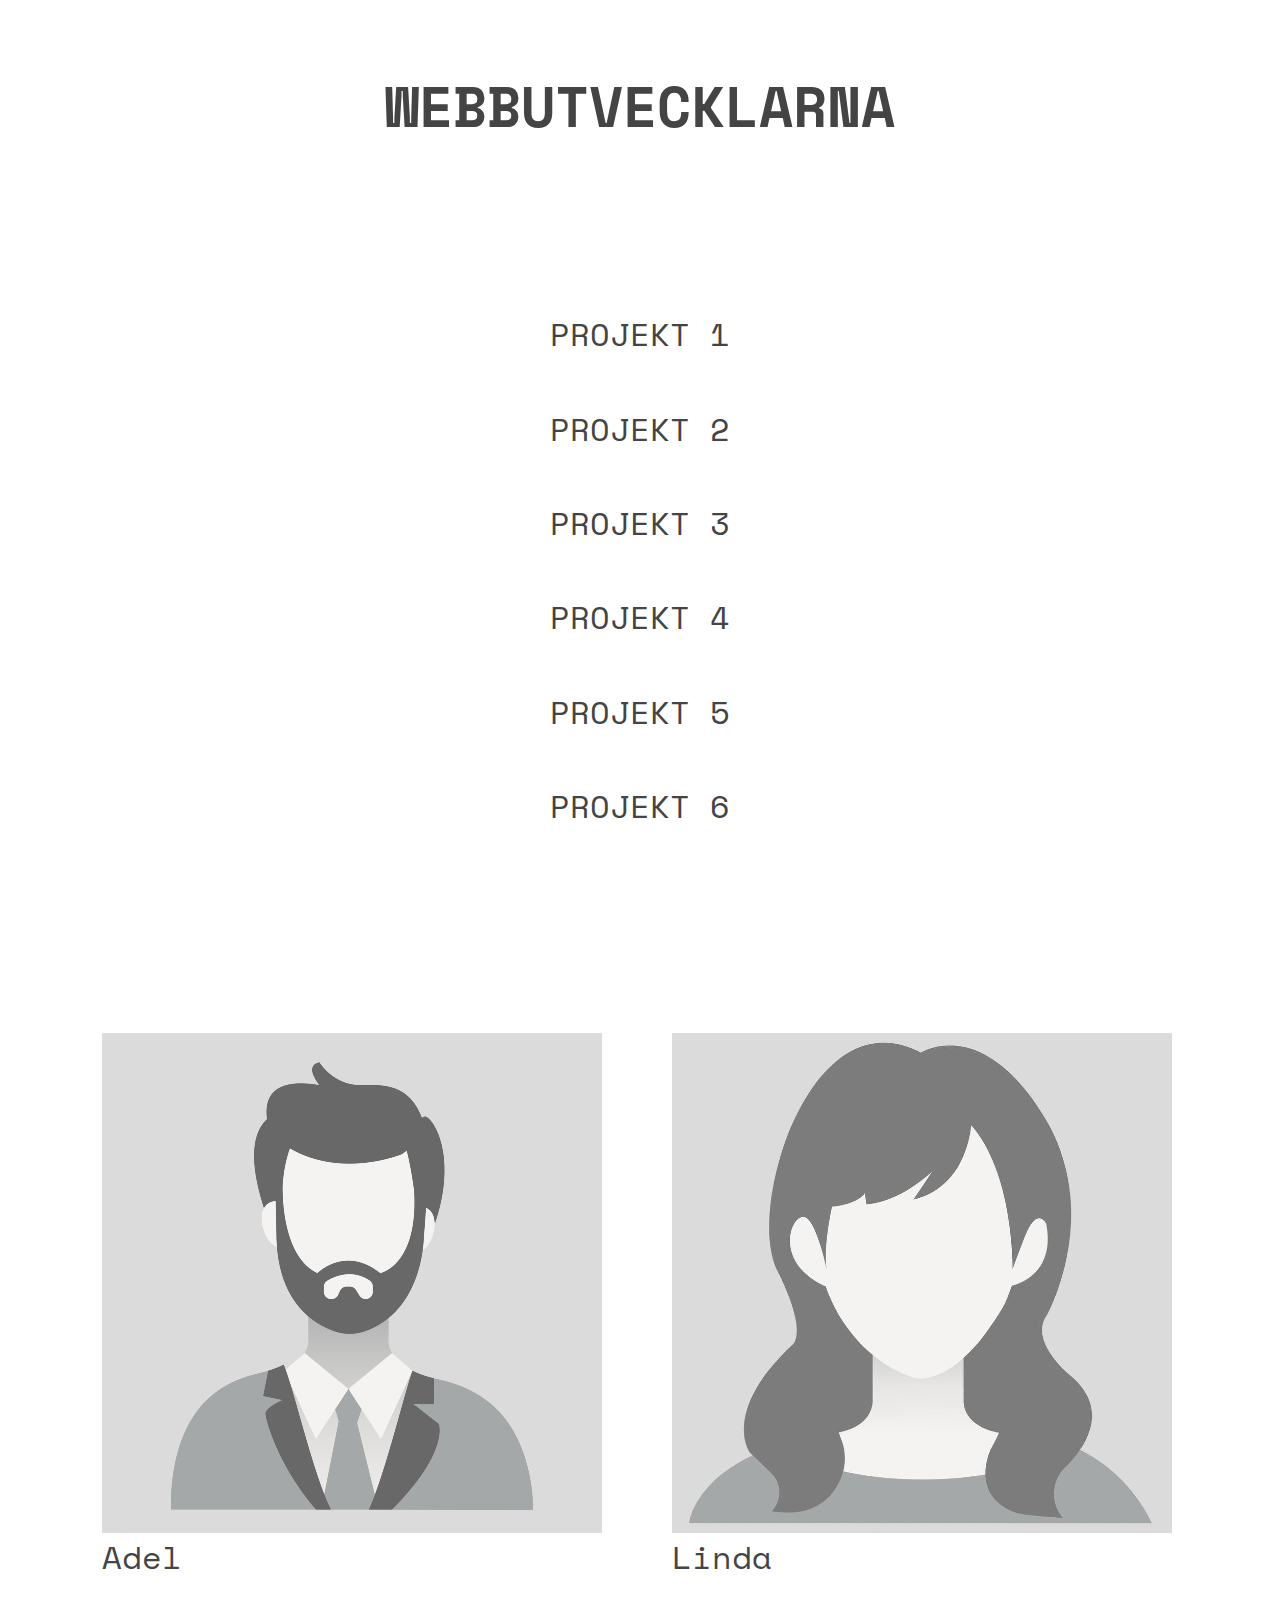
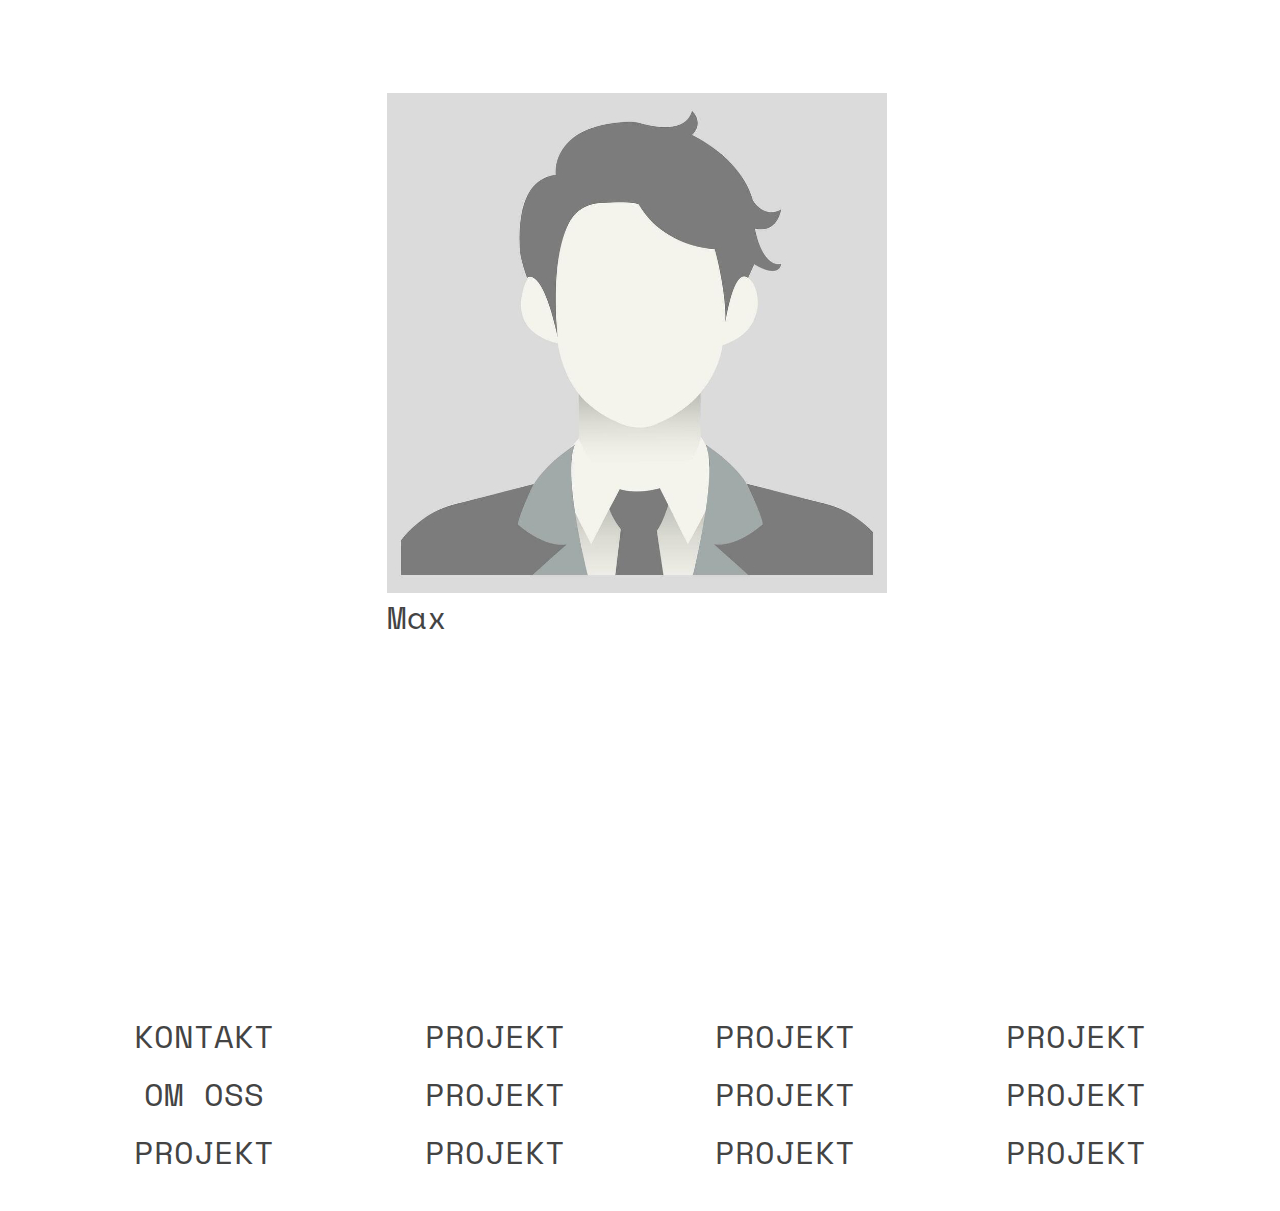
==== Min-egna/index.html @ 79888245 "Add files via upload" ====
<!DOCTYPE html>
<html lang="en">
<head>
    <meta charset="UTF-8">
    <meta http-equiv="X-UA-Compatible" content="IE=edge">
    <meta name="viewport" content="width=device-width, initial-scale=1.0">
    <title>Webbutvecklarna</title>
    <link href="https://fonts.googleapis.com/css2?family=Krona+One&display=swap" rel="stylesheet">
    <link href='https://fonts.googleapis.com/css?family=Space Mono' rel='stylesheet'>
    <link rel="stylesheet" href="style.css">
    <link rel="stylesheet" href="webbutvecklarna.css">
    <script src="./webbutvecklarna.js" defer></script>
    
    
    
</head>

<body>
    
    <header>
        
        <li><a href="index.html" ><h1 data-value="WEBBUTVECKLARNA">WEBBUTVECKLARNA</h1></a></li>
        
    </header>


    
    <main>

        <div class="main-container">

            <div class="sidebar">
                <ul>
                    <li><a href="" class="underline">PROJEKT 1</a></li>
                    <li><a href="" class="underline">PROJEKT 2</a></li>
                    <li><a href="" class="underline">PROJEKT 3</a></li>
                    <li><a href="" class="underline">PROJEKT 4</a></li>
                    <li><a href="" class="underline">PROJEKT 5</a></li>
                    <li><a href="" class="underline">PROJEKT 6</a></li>
                </ul>
            </div>
            
            <div class="flex">

                <div class="image-container">
                    <img src="./avatar3.jpg" id="bild1"">
                    <a href="./adel.html" target="_blank"><div class="overlay-text">Adel</div></a>
                </div>
            
                <div class="image-container">
                    <img src="./avatar2.jpg" class="bild1">
                    <a href="./lindassida.html" target="_blank"><div class="overlay-text">Linda</div></a>
                </div>
            
                <div class="image-container">
                    <img src="./avatar1.jpg" class="bild1">
                    <a href="" ><div class="overlay-text">Max</div></a>
                </div>
            
            </div>
        </div>
    </main>

    <footer>
        <div class="rad1">
            <ul>
                <li><a href="kontakt.html" target="_blank" class="underline">KONTAKT</a></li>
                <li><a href="" class="underline">OM OSS</a></li>
                <li><a href="" class="underline">PROJEKT</a></li>
            </ul>
        </div>

        <div class="rad2">
            <ul>
                <li><a href="" class="underline">PROJEKT</a></li>
                <li><a href="" class="underline">PROJEKT</a></li>
                <li><a href="" class="underline">PROJEKT</a></li>
            </ul>
        </div>

        <div class="rad3">
            <ul>
                <li><a href="" class="underline">PROJEKT</a></li>
                <li><a href="" class="underline">PROJEKT</a></li>
                <li><a href="" class="underline">PROJEKT</a></li>
            </ul>
        </div>

        <div class="rad4">
            <ul>
                <li><a href="" class="underline">PROJEKT</a></li>
                <li><a href="" class="underline">PROJEKT</a></li>
                <li><a href="" class="underline">PROJEKT</a></li>
            </ul>
        </div>
    </footer>
</body>
</html>
---- Min-egna/style.css ----
@import url('https://fonts.cdnfonts.com/css/matrix');

html{
    scroll-behavior: smooth;
    margin: 0;
    padding: 0;
}

body{
    font-family: 'Space Mono';
    background-color: rgb(255, 255, 255);
    margin: 0;
    padding: 0;
}

header{
    margin: 2rem;
    text-align: center;
    border-radius: 15px;
    
}

header h1, header li{
    text-decoration: none;
    font-size: 3.5rem;
    display: inline-block;
    list-style: none;
    margin: 1rem 0 1rem 0;
    color: #444;
}

.underline{
    display: inline-block;
    position: relative;
    
}

.underline::before{
    content: "";
    position: absolute;
    width: 100%;
    top: 0;
    bottom: 0;
    background-image: linear-gradient(90deg, rgb(231, 225, 225), rgb(68, 68, 68));
    background-size: 0 3px;
    background-repeat: no-repeat;
    background-position: left bottom;
    transition: background-size .3s ease-in;
}

.underline:hover::before{
   background-size: 100% 3px;
}
  
h1 {
    text-align: center;
    margin-bottom: 20px;
}

footer{
    margin: 20rem 1rem 1rem 1rem;
    text-align: center;
    border-radius: 15px;
}

footer ul li, a{
    list-style: none;
    text-decoration: none;
    margin: .2rem;
    color: #444;
    font-size: 2rem;
}

.rad1, .rad2, .rad3, .rad4{
    display: inline-block;
    margin: 0rem 4rem 0 4rem;

}



.sidebar{
    margin: 5rem 0 0 5rem;
    max-width: 100%;
    width: 20rem;
}

.sidebar ul{
    padding: 0 2rem 0 2rem;
}


.sidebar ul li{
    list-style: none;
    margin-bottom: 2.5rem;
}

.sidebar ul li a{
    text-decoration: none;
    
}

.section{
    display: flex;
  
}

@media only screen and (max-width: 1500px) {

    .sidebar{
        width: 100%;
        text-align: center;
        margin-left: 0;
        
    }

    .rad1 ul, .rad2 ul, .rad3 ul, .rad4 ul{
        padding: 0;
    }

   
  }
---- Min-egna/webbutvecklarna.css ----
.section1, .section2, .section3{
    margin: 4.5rem 4.5rem 4.5rem 4.5rem;
    transition: transform 0.2s ease-in-out;
    
}

.section1:hover, .section2:hover, .section3:hover{
    transform: scale(1.02) translateY(-1.5rem);
    cursor: pointer;
}


.section3{
    margin-right: 10rem;
}



.section img{
   max-width: 130%;
   border-radius: 15px;
}

.flex{
    display: flex;
    margin-right: 3rem;
    
}

.image-container{
    text-align: center;
    margin: 0 2rem 5rem 2rem;
    position: relative;
    display: flex;
    transition: .5s ease;
}

.overlay-text{
    position: absolute;
    top: 50%; 
    left: 50%; 
    transform: translate(-50%, -50%); 
    font-size: 2rem; 
    margin-top: 3rem;
    text-align: center;
    display: flex;
    align-items: flex-end;
    height: 100%;
    width: 100%;
    transition: all .5s ease;
    opacity: 0;
}

.image-container .overlay-text{
    align-self: flex-end;
}


.image-container img {
    display: block;
    width: 100%;
    height: 100%;
}

.image-container:hover {
    transform: scale(1.1) translateY(-1.5rem);
}


.overlay-text:hover{
    opacity: 1;
}

.main-container{
    display: flex;
    align-items: center;
}



@media only screen and (max-width: 1500px) {
    .main-container{
        flex-wrap: wrap;
    }

    .flex{
        flex-wrap: wrap;
        margin-top: 5rem;
        justify-content: center; 
        margin-right: 0;
       
    }

    .image-container{
        margin-top: 5rem;
    }

   .image-container:hover{
    transform: none;
   }

   .overlay-text{
    opacity: 1;
   }

   
  }
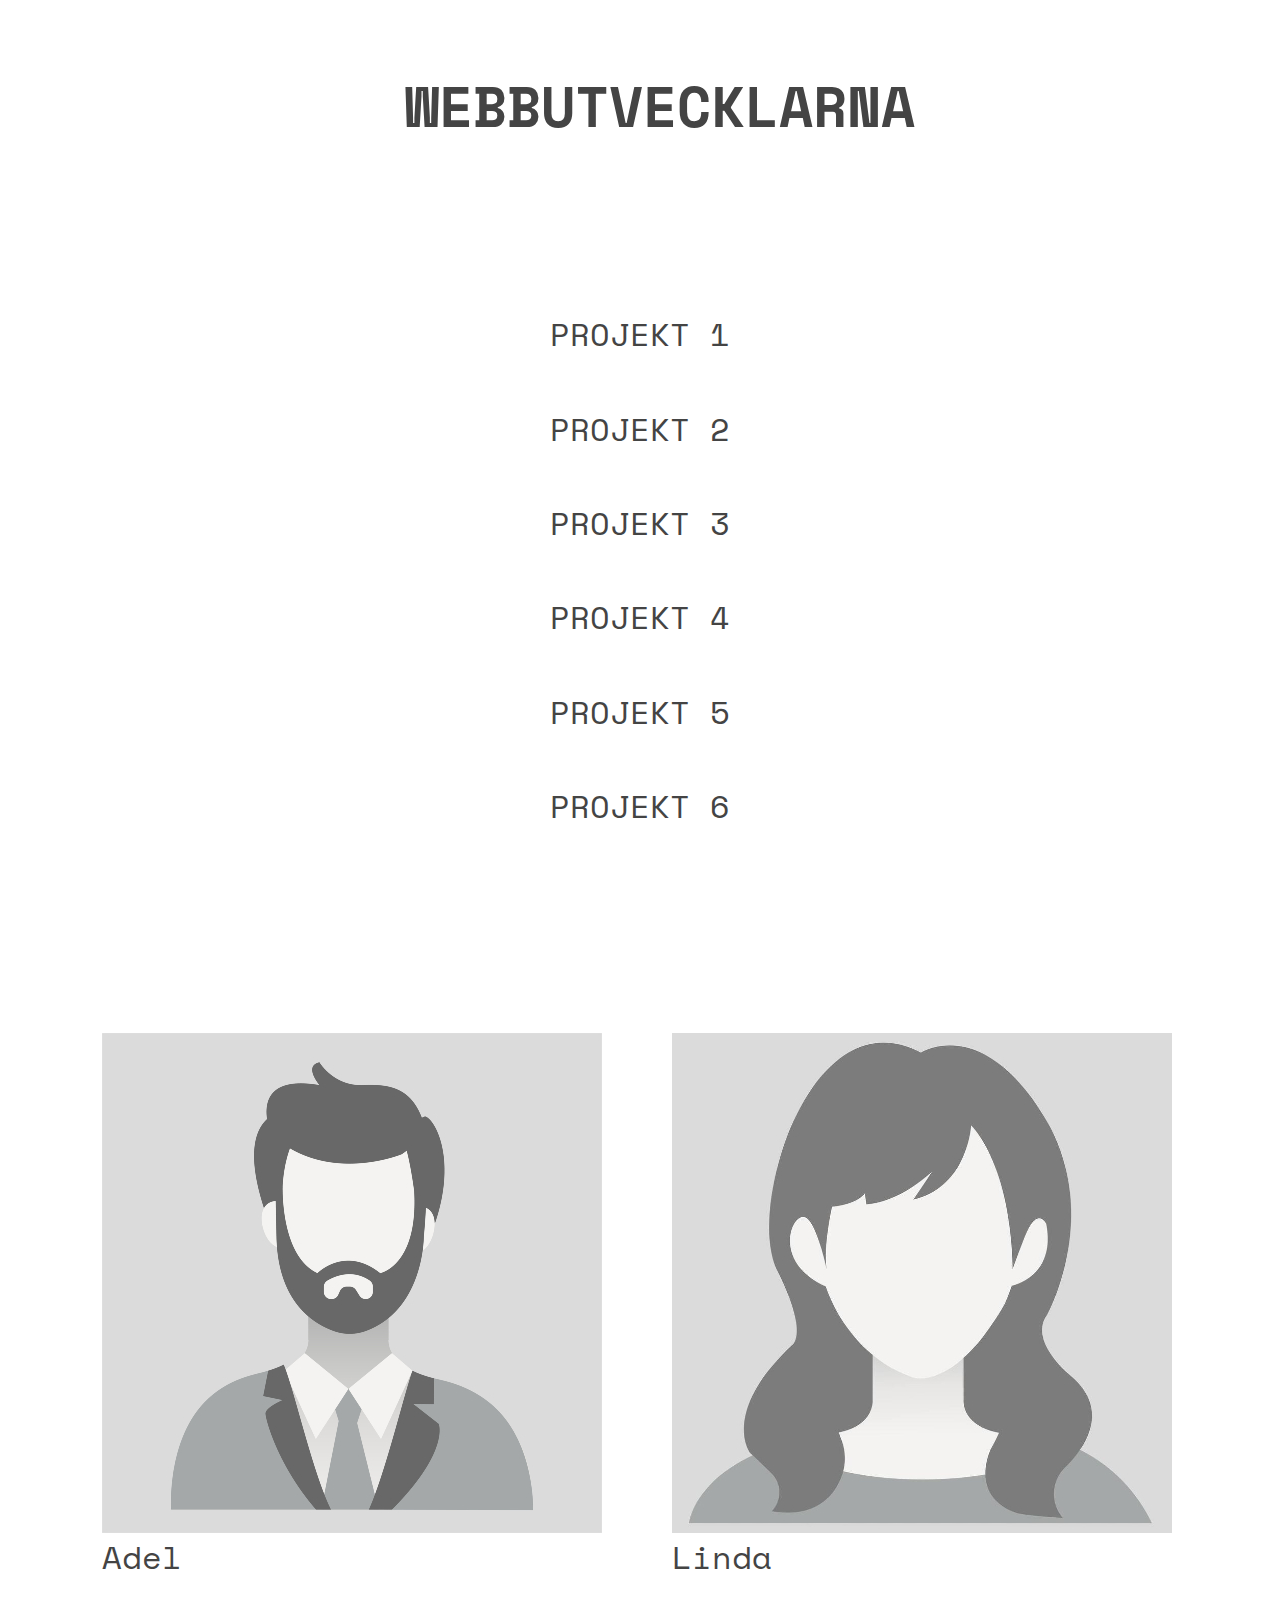
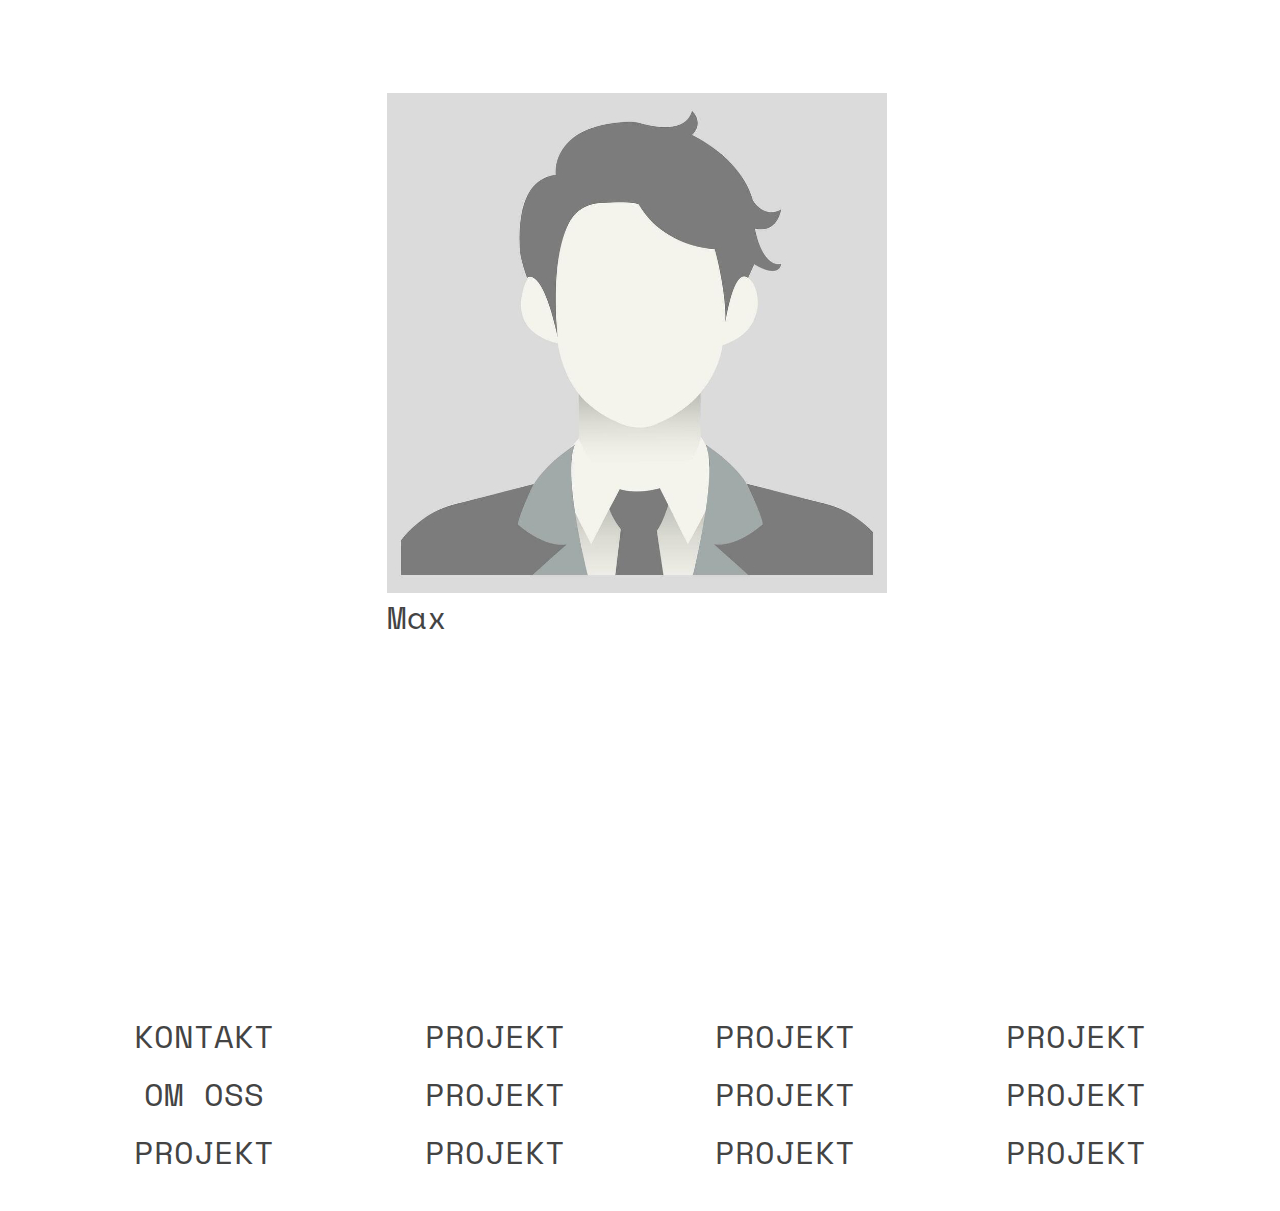
==== commit a3faf599: "a" ====
--- a/Min-egna/index.html
+++ b/Min-egna/index.html
@@ -5,7 +5,6 @@
     <meta http-equiv="X-UA-Compatible" content="IE=edge">
     <meta name="viewport" content="width=device-width, initial-scale=1.0">
     <title>Webbutvecklarna</title>
-    <link href="https://fonts.googleapis.com/css2?family=Krona+One&display=swap" rel="stylesheet">
     <link href='https://fonts.googleapis.com/css?family=Space Mono' rel='stylesheet'>
     <link rel="stylesheet" href="style.css">
     <link rel="stylesheet" href="webbutvecklarna.css">
@@ -18,9 +17,9 @@
 <body>
     
     <header>
-        
-        <li><a href="index.html" ><h1 data-value="WEBBUTVECKLARNA">WEBBUTVECKLARNA</h1></a></li>
-        
+        <ul>
+            <li><a href="index.html" ><h1 data-value="WEBBUTVECKLARNA">WEBBUTVECKLARNA</h1></a></li>
+        </ul>
     </header>
 
 
@@ -43,13 +42,13 @@
             <div class="flex">
 
                 <div class="image-container">
-                    <img src="./avatar3.jpg" id="bild1"">
-                    <a href="./adel.html" target="_blank"><div class="overlay-text">Adel</div></a>
+                    <img src="./avatar3.jpg" id="bild1">
+                    <a href="./adel.html"><div class="overlay-text">Adel</div></a>
                 </div>
             
                 <div class="image-container">
                     <img src="./avatar2.jpg" class="bild1">
-                    <a href="./lindassida.html" target="_blank"><div class="overlay-text">Linda</div></a>
+                    <a href="./lindassida.html"><div class="overlay-text">Linda</div></a>
                 </div>
             
                 <div class="image-container">
--- a/Min-egna/style.css
+++ b/Min-egna/style.css
@@ -82,7 +82,9 @@
 .sidebar{
     margin: 5rem 0 0 5rem;
     max-width: 100%;
+    min-width: 17%;
     width: 20rem;
+    
 }
 
 .sidebar ul{
--- a/Min-egna/webbutvecklarna.css
+++ b/Min-egna/webbutvecklarna.css
@@ -28,7 +28,6 @@
 .flex{
     display: flex;
     margin-right: 3rem;
-    
 }
 
 .image-container{
@@ -82,7 +81,7 @@
 
 
 
-@media only screen and (max-width: 1500px) {
+@media (max-width: 1500px) {
     .main-container{
         flex-wrap: wrap;
     }
@@ -107,5 +106,4 @@
     opacity: 1;
    }
 
-   
-  }+}
